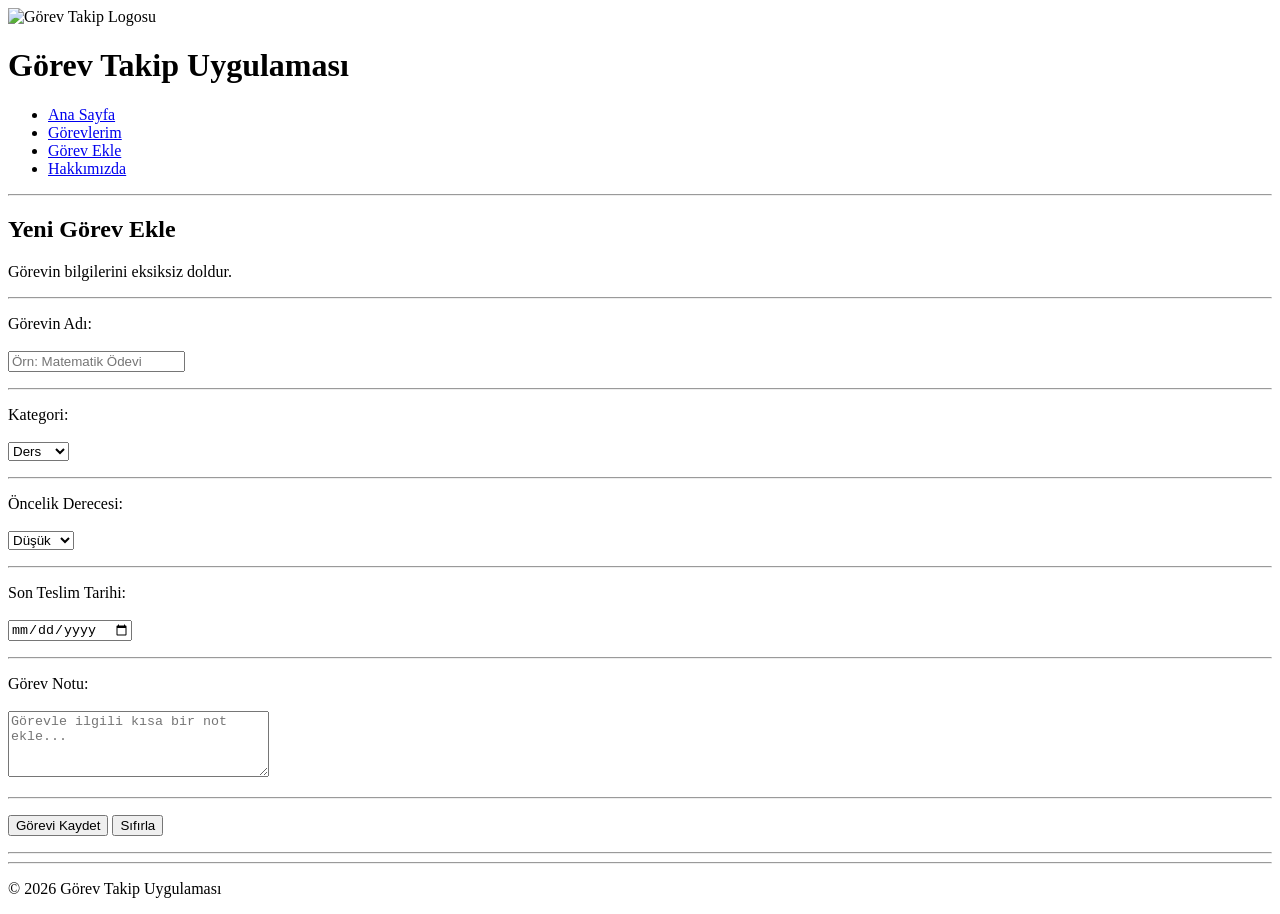
==== ekleme.html @ d32b6420 "Add files via upload 2. ve 3. haftada geliştirilen dosyalar" ====
<!DOCTYPE html>
<html lang="tr">
<head>
    <meta charset="UTF-8">
    <meta name="viewport" content="width=device-width, initial-scale=1.0">
    <title>Görev Takip - Görev Ekle</title>
</head>
<body>

<header>
    <img src="images/check.svg" alt="Görev Takip Logosu" width="75">
    <h1>Görev Takip Uygulaması</h1>
    <nav>
        <ul>
            <li><a href="index.html">Ana Sayfa</a></li>
            <li><a href="gorevler.html">Görevlerim</a></li>
            <li><a href="ekleme.html">Görev Ekle</a></li>
            <li><a href="hakkimizda.html">Hakkımızda</a></li>
        </ul>
    </nav>
</header>

<hr>

<main>
    <section id="gorev-ekleme-alani">
        <h2>Yeni Görev Ekle</h2>
        <p>Görevin bilgilerini eksiksiz doldur.</p>
        <hr>

        <form action="#" method="get">

            <p>
                <label for="gorev-baslik">Görevin Adı:</label><br><br>
                <input type="text" id="gorev-baslik" name="gorev_baslik" placeholder="Örn: Matematik Ödevi" required>
            </p>
            <hr>

            <p>
                <label for="gorev-kategori">Kategori:</label><br><br>
                <select id="gorev-kategori" name="gorev_kategori">
                    <option value="ders">Ders</option>
                    <option value="kisisel">Kişisel</option>
                    <option value="is">İş</option>
                </select>
            </p>
            <hr>

            <p>
                <label for="gorev-oncelik">Öncelik Derecesi:</label><br><br>
                <select id="gorev-oncelik" name="oncelik">
                    <option value="dusuk" selected>Düşük</option>
                    <option value="orta">Orta</option>
                    <option value="yuksek">Yüksek</option>
                </select>
            </p>
            <hr>

            <p>
                <label for="teslim-tarihi">Son Teslim Tarihi:</label><br><br>
                <input type="date" id="teslim-tarihi" name="teslim_tarihi">
            </p>
            <hr>

            <p>
                <label for="gorev-aciklama">Görev Notu:</label><br><br>
                <textarea id="gorev-aciklama" name="gorev_aciklama" rows="4" cols="30" placeholder="Görevle ilgili kısa bir not ekle..."></textarea>
            </p>
            <hr>

            <p>
                <button type="submit">Görevi Kaydet</button>
                <button type="reset">Sıfırla</button>
            </p>
            <hr>
            

        </form>
    </section>
</main>

<hr>

<footer>
    <p>&copy; 2026 Görev Takip Uygulaması</p>
</footer>

</body>
</html>
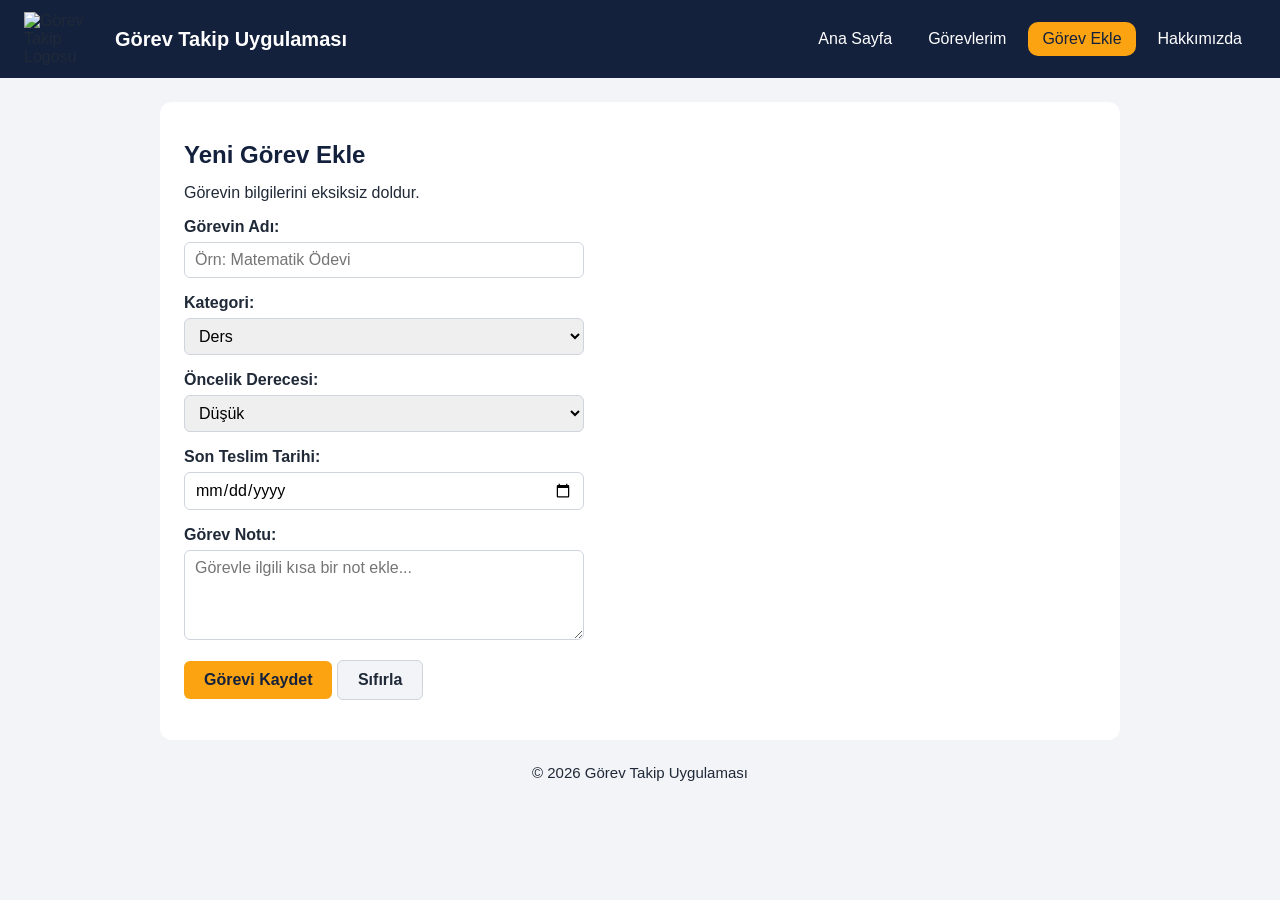
==== commit 1cb2053b: "HAFTA 4 - 5 DOSYALARI" ====
--- a/ekleme.html
+++ b/ekleme.html
@@ -4,6 +4,7 @@
     <meta charset="UTF-8">
     <meta name="viewport" content="width=device-width, initial-scale=1.0">
     <title>Görev Takip - Görev Ekle</title>
+    <link rel="stylesheet" href="style.css">
 </head>
 <body>
 
@@ -14,72 +15,60 @@
         <ul>
             <li><a href="index.html">Ana Sayfa</a></li>
             <li><a href="gorevler.html">Görevlerim</a></li>
-            <li><a href="ekleme.html">Görev Ekle</a></li>
+            <li><a href="ekleme.html" class="aktif">Görev Ekle</a></li>
             <li><a href="hakkimizda.html">Hakkımızda</a></li>
         </ul>
     </nav>
 </header>
 
-<hr>
-
 <main>
     <section id="gorev-ekleme-alani">
         <h2>Yeni Görev Ekle</h2>
         <p>Görevin bilgilerini eksiksiz doldur.</p>
-        <hr>
 
         <form action="#" method="get">
 
             <p>
-                <label for="gorev-baslik">Görevin Adı:</label><br><br>
+                <label for="gorev-baslik">Görevin Adı:</label>
                 <input type="text" id="gorev-baslik" name="gorev_baslik" placeholder="Örn: Matematik Ödevi" required>
             </p>
-            <hr>
 
             <p>
-                <label for="gorev-kategori">Kategori:</label><br><br>
+                <label for="gorev-kategori">Kategori:</label>
                 <select id="gorev-kategori" name="gorev_kategori">
                     <option value="ders">Ders</option>
                     <option value="kisisel">Kişisel</option>
                     <option value="is">İş</option>
                 </select>
             </p>
-            <hr>
 
             <p>
-                <label for="gorev-oncelik">Öncelik Derecesi:</label><br><br>
+                <label for="gorev-oncelik">Öncelik Derecesi:</label>
                 <select id="gorev-oncelik" name="oncelik">
                     <option value="dusuk" selected>Düşük</option>
                     <option value="orta">Orta</option>
                     <option value="yuksek">Yüksek</option>
                 </select>
             </p>
-            <hr>
 
             <p>
-                <label for="teslim-tarihi">Son Teslim Tarihi:</label><br><br>
+                <label for="teslim-tarihi">Son Teslim Tarihi:</label>
                 <input type="date" id="teslim-tarihi" name="teslim_tarihi">
             </p>
-            <hr>
 
             <p>
-                <label for="gorev-aciklama">Görev Notu:</label><br><br>
-                <textarea id="gorev-aciklama" name="gorev_aciklama" rows="4" cols="30" placeholder="Görevle ilgili kısa bir not ekle..."></textarea>
+                <label for="gorev-aciklama">Görev Notu:</label>
+                <textarea id="gorev-aciklama" name="gorev_aciklama" rows="4" placeholder="Görevle ilgili kısa bir not ekle..."></textarea>
             </p>
-            <hr>
 
             <p>
                 <button type="submit">Görevi Kaydet</button>
                 <button type="reset">Sıfırla</button>
             </p>
-            <hr>
-            
 
         </form>
     </section>
 </main>
-
-<hr>
 
 <footer>
     <p>&copy; 2026 Görev Takip Uygulaması</p>
--- a/style.css
+++ b/style.css
@@ -0,0 +1,259 @@
+* {
+  box-sizing: border-box;
+}
+
+:root {
+  --ana-renk: #14213D;
+  --vurgu-renk: #FCA311;
+  --baglanti-renk: #1D7066;
+  --zemin: #F2F4F7;
+  --metin: #1F2937;
+  --kenar: #D0D5DD;
+}
+
+body {
+  margin: 0;
+  font-family: "Segoe UI", Arial, sans-serif;
+  font-size: 16px;
+  line-height: 18px;
+  color: var(--metin);
+  background-color: var(--zemin);
+}
+
+h1, h2 {
+  color: var(--ana-renk);
+}
+
+a {
+  color: var(--baglanti-renk);
+  transition: background-color 0.2s, color 0.2s; /*Linklerde yumuşak geçiş*/
+}
+
+a:hover {
+  color: var(--vurgu-renk);
+}
+
+.vurgu {
+  color: var(--vurgu-renk);
+  font-weight: bold;
+}
+
+header {
+  display: flex;
+  align-items: center;
+  gap: 16px;
+  padding: 12px 24px;
+  background-color: var(--ana-renk);
+}
+
+header h1 {
+  margin: 0;
+  font-size: 20px;
+  color: white;
+}
+
+nav {
+  margin-left: auto;
+}
+
+nav ul {
+  display: flex;
+  gap: 8px;
+  margin: 0;
+  padding: 0;
+  list-style: none;
+}
+
+nav a {
+  transition: background-color 0.2s, color 0.2s;
+  display: block;
+  padding: 8px 14px;
+  border-radius: 10px;
+  color: white;
+  text-decoration: none;
+}
+
+nav a:hover,
+nav a.aktif {
+  background-color: var(--vurgu-renk);
+  color: var(--ana-renk);
+}
+
+main {
+  max-width: 960px;
+  margin: 24px auto;
+  padding: 24px;
+  background-color: white;
+  border-radius: 12px;
+}
+
+footer {
+  text-align: center;
+  font-size: 15px;
+}
+
+/*ANASAYFA KART KODLARI*/
+
+.kart-izgara {
+  display: grid;
+  grid-template-columns: 1fr 1fr;
+  gap: 16px;
+}
+
+.kart {
+  background-color: var(--zemin);
+  padding: 16px;
+  border-radius: 8px;
+  border: 1px solid var(--kenar);
+}
+
+/*ANASAYFA YENİ KART KODLARI*/
+
+.kart {
+  transition: border-color 0.2s, transform 0.2s;
+}
+
+.kart:hover {
+  border-color: var(--vurgu-renk);
+  transform: translateY(-5px);
+}
+
+
+
+/* gorevler.html TABLO KODLARI*/
+
+table {
+  width: 100%;
+  border-collapse: collapse;
+}
+
+caption {
+  text-align: left;
+  font-weight: bold;
+  margin-bottom: 8px;
+}
+
+th, td {
+  padding: 10px 12px;
+  text-align: left;
+  border-bottom: 1px solid var(--kenar);
+}
+
+th {
+  background-color: var(--ana-renk);
+  color: white;
+}
+
+tbody tr:nth-child(even) {
+  background-color: var(--zemin);
+}
+
+tfoot td {
+  font-weight: bold;
+  background-color: var(--zemin);
+}
+
+.oncelik-yuksek, .tarihi-gecmis {
+  color: #B42318;
+  font-weight: bold;
+}
+
+.oncelik-orta {
+  color: var(--vurgu-renk);
+  font-weight: bold;
+}
+
+.oncelik-dusuk, .tamamlanan-gorev {
+  color: var(--baglanti-renk);
+  font-weight: bold;
+}
+
+/*TABLOYA YENİ EKLENENLER*/
+
+tbody tr {
+  transition: background-color 0.2s;
+}
+
+tbody tr:hover {
+  background-color: #E2E8F0;
+}
+
+/* ekleme.html ÜZERİNDE BUTON VE LABEL KODLARI */
+
+label {
+  display: block; 
+  font-weight: bold;
+  margin-bottom: 6px;
+}
+
+input, select, textarea {
+  width: 100%;
+  max-width: 400px;
+  padding: 8px 10px;
+  border: 1px solid var(--kenar);
+  border-radius: 6px; 
+  font: inherit;
+  transition: border-color 0.5s;
+}
+
+input:user-invalid, select:user-invalid, textarea:user-invalid {
+  border-color: red;
+}
+
+input:focus, select:focus, textarea:focus {
+  outline: none;
+  border-color: var(--vurgu-renk);
+}
+
+textarea {
+  resize: vertical;
+}
+
+/* DÜĞMELERİN KODLARI */
+
+button {
+  padding: 10px 20px;
+  border: none;
+  border-radius: 6px;
+  background-color: var(--vurgu-renk);
+  color: var(--ana-renk);
+  font: inherit;
+  font-weight: bold;
+  cursor: pointer;
+  transition: background-color 0.5s, color 0.5s;
+}
+
+button:hover {
+  background-color: var(--ana-renk);
+  color: white;
+}
+
+button[type="reset"] {
+  background-color: var(--zemin);
+  color: var(--metin);
+  border: 1px solid var(--kenar);
+}
+
+button[type="reset"]:hover {
+  background-color: var(--kenar);
+  color: var(--ana-renk);
+}
+
+td button {
+  padding: 6px 12px;
+  font-size: 14px;
+}
+
+button:active {
+  transform: scale(0.97);
+}
+
+/*MAIL VE REFERANS KODLARI*/
+
+a[target="_blank"]::after {
+  content: " \2197";
+}
+
+a[href^="mailto:"]::after {
+  content: " \2709";
+}
